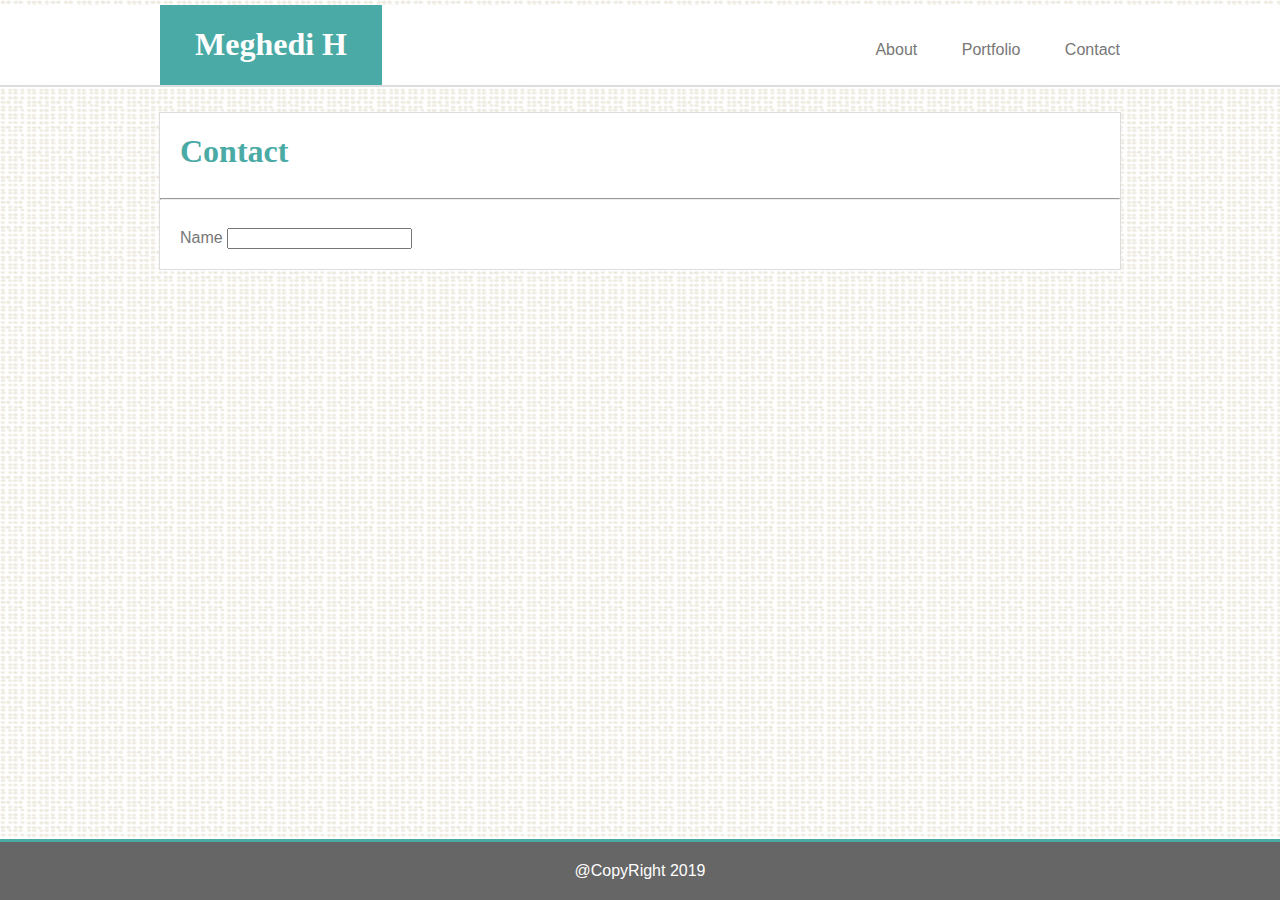
==== contact.html @ b85db4ad "adding index.html" ====
<!DOCTYPE html>
<html lang="en">

<head>
    <meta charset="UTF-8">
    <meta name="viewport" content="width=device-width, initial-scale=1.0">
    <meta http-equiv="X-UA-Compatible" content="ie=edge">
    <link rel="stylesheet" href="assets/css/style.css">
    <title>Basic Potfolio</title>
</head>

<body>
    <header>
        <div class="inside-div">
            <a class="logo">
                <h1>Meghedi H</h1>
            </a>
            <nav class="primary-nav">
                <ul>
                    <li><a href="index.html">About</a></li>
                    <li><a href="portfolio.html">Portfolio</a></li>
                    <li><a href="contact.html">Contact</a></li>
                </ul>
            </nav>
        </div>
    </header>
    <main>
        <h1>Contact</h1>
        <hr>
        <section>
           <form>
              <label for="name">Name</label>
              <input type="text" name="Name" >
           </form>
        </section>
    </main>
    <footer>@CopyRight 2019</footer>
</body>

</html>
---- assets/css/style.css ----
body{
  background-image: url(../images/bg.png);
  background-repeat: repeat;
  background-size: 400px 400px;
    width:100%;
  height:100%;
  font-family:'Arial', 'Helvetica Neue', Helvetica, sans-serif;
  color: #777777;
    margin: 0px;
    padding: 5px 0px 0px 0px;
}
a{
    color:#777777;
}
header{
    border-bottom: 2px solid #dddddd;
    background-color: #ffffff;
    clear: both;
}
header:after{
    clear: both;
}
.inside-div{
    width:960px;
    height: 80px;
    margin: 0 auto;
    text-align: center;
}


.logo{
    background-color:#4aaaa5 ;
    padding: 0px 35px;
    float:left;
}
.logo h1{
    color:#ffffff;
}
nav{
    float: right;
}
nav ul li{
    display: inline-block;
    padding: 20px;
}

nav ul li:last-child{
    padding-right: 0px;
}

nav ul li a{
    text-decoration: none;
}

h1{
    color:#4aaaa5;
    font-family: 'Georgia', Times, Times New Roman, serif;
}

main{
    margin: 0 auto;
    margin-top:25px;
    border: 1px solid #dddddd;
    background-color: #ffffff;
    width:960px;
}
/***** index *************/
p:after{
    display: block;
    content:"";
    clear: both;
}

img{
    float: left;
    width:200px;
    height: 150px;
    margin: 0 20px 20px 0;
}

main h1, section{
    padding: 20px;
    margin: 0px;
}

section{
    padding-top: 20px;
}
/*********** contact **************/

input, label{
}

footer{
    width:100%;
    background-color: #666666;
    border-top: 3px solid #4aaaa5;
    color:#ffffff;
    padding: 20px 0px;
    text-align: center;
    clear: both;
    position: fixed;
    bottom: 0px;
}
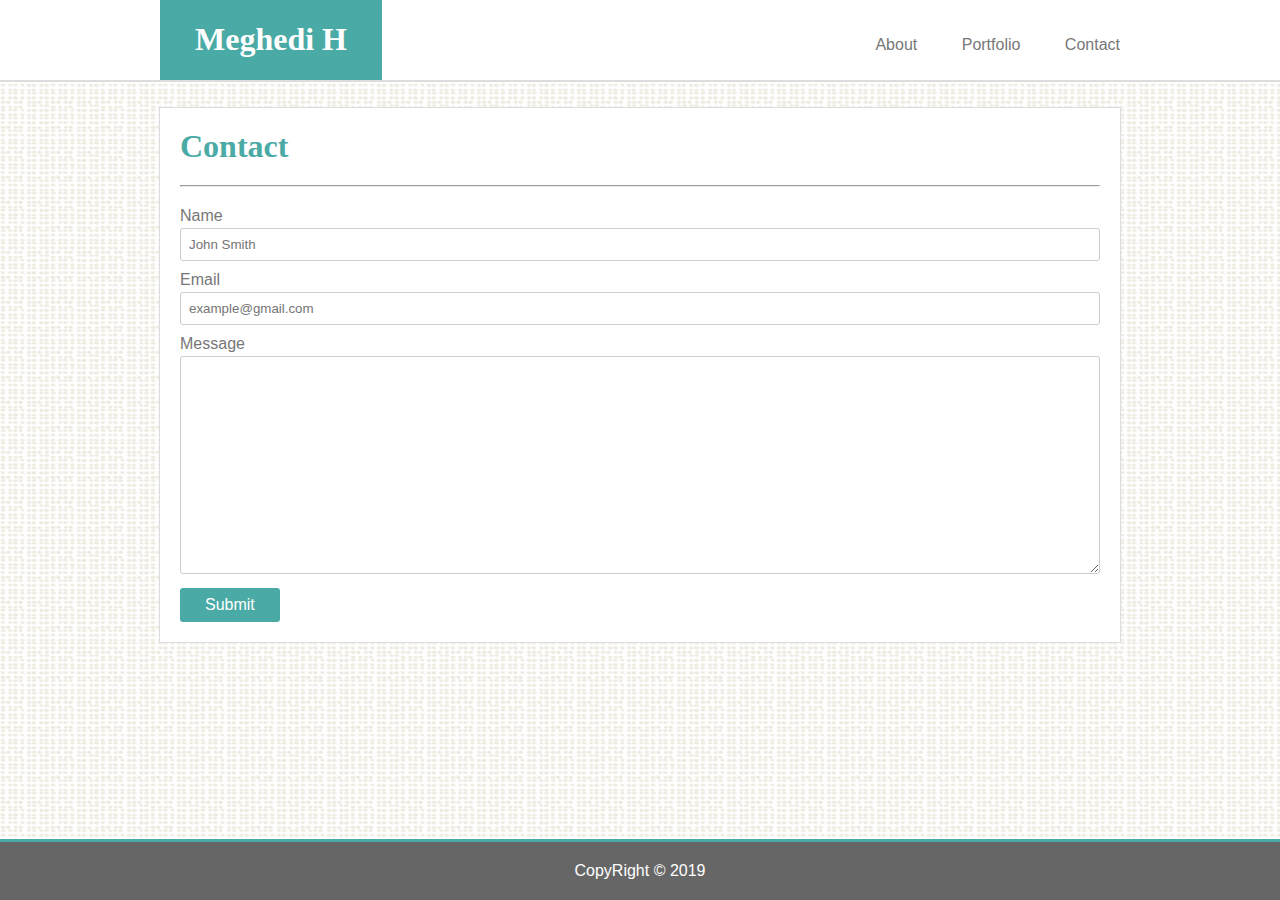
==== commit 4e14b0a0: "added index, contact and portolio html files" ====
--- a/contact.html
+++ b/contact.html
@@ -6,13 +6,13 @@
     <meta name="viewport" content="width=device-width, initial-scale=1.0">
     <meta http-equiv="X-UA-Compatible" content="ie=edge">
     <link rel="stylesheet" href="assets/css/style.css">
-    <title>Basic Potfolio</title>
+    <title>Contact</title>
 </head>
 
 <body>
     <header>
         <div class="inside-div">
-            <a class="logo">
+            <a class="logo" href="index.html">
                 <h1>Meghedi H</h1>
             </a>
             <nav class="primary-nav">
@@ -25,16 +25,29 @@
         </div>
     </header>
     <main>
-        <h1>Contact</h1>
-        <hr>
-        <section>
-           <form>
-              <label for="name">Name</label>
-              <input type="text" name="Name" >
-           </form>
+        <section class="inside-main">
+            <h1>Contact</h1>
+            <hr>
+            <div id="content">
+                <form name="contactForm" action="#">
+                    <div class="input-group">
+                        <label>Name</label>
+                        <input type="text" name="fullName" id="fullName" placeholder="John Smith">
+                    </div>
+                    <div class="input-group">
+                        <label>Email</label>
+                        <input type="email" name="email" id="email" placeholder="example@gmail.com">
+                    </div>
+                    <div class="input-group">
+                        <label>Message</label>
+                        <textarea name="message" id="message"></textarea>
+                    </div>
+                    <input type="submit" id="btnSubmit" value="Submit">
+                </form>
+            </div>
         </section>
     </main>
-    <footer>@CopyRight 2019</footer>
+    <footer>CopyRight &copy; 2019</footer>
 </body>
 
 </html>--- a/assets/css/style.css
+++ b/assets/css/style.css
@@ -7,7 +7,7 @@
   font-family:'Arial', 'Helvetica Neue', Helvetica, sans-serif;
   color: #777777;
     margin: 0px;
-    padding: 5px 0px 0px 0px;
+    padding: 0px;
 }
 a{
     color:#777777;
@@ -15,13 +15,12 @@
 header{
     border-bottom: 2px solid #dddddd;
     background-color: #ffffff;
-    clear: both;
 }
 header:after{
     clear: both;
 }
 .inside-div{
-    width:960px;
+    max-width:960px;
     height: 80px;
     margin: 0 auto;
     text-align: center;
@@ -32,10 +31,12 @@
     background-color:#4aaaa5 ;
     padding: 0px 35px;
     float:left;
+    text-decoration: none;
 }
 .logo h1{
     color:#ffffff;
 }
+/********* menu *********/
 nav{
     float: right;
 }
@@ -50,8 +51,18 @@
 
 nav ul li a{
     text-decoration: none;
+    transition: all ease 0.8s;
+    font-size: 16px;
 }
 
+nav ul li a:hover{
+    color:#4aaaa5;
+    text-decoration: underline;
+}
+ nav ul li a:active{
+     color: #4aaaa5;
+ }
+/********** main ***************/
 h1{
     color:#4aaaa5;
     font-family: 'Georgia', Times, Times New Roman, serif;
@@ -62,10 +73,10 @@
     margin-top:25px;
     border: 1px solid #dddddd;
     background-color: #ffffff;
-    width:960px;
+    max-width:960px;
 }
 /***** index *************/
-p:after{
+#content + div:after{
     display: block;
     content:"";
     clear: both;
@@ -78,19 +89,98 @@
     margin: 0 20px 20px 0;
 }
 
-main h1, section{
-    padding: 20px;
+.inside-main{
+    padding:0px 20px;
+}
+hr{
     margin: 0px;
 }
 
-section{
-    padding-top: 20px;
+
+main h1, #content{
+    padding: 20px 0px;
+    margin: 0px;
+}
+
+div#content{
+    padding: 20px 0px;
 }
 /*********** contact **************/
 
 input, label{
+    display: block;
 }
 
+label{
+    margin-bottom: 3px;
+}
+
+input:not([type=submit]), textarea{
+    width: 98%;
+}
+input, textarea{
+    padding:8px;
+    border-radius: 3px;
+    border:1px solid #ccc
+}
+textarea{
+    height: 200px;
+}
+
+.input-group{
+  margin-bottom: 10px;
+}
+
+input[type=submit]{
+    padding: 8px 25px;
+    margin-top: 10px;
+    color:#fff;
+    background-color: #4aaaa5;
+    border:none;
+    transition: all ease 0.8s;
+    font-size: 1em;
+}
+
+input[type=submit]:hover{
+    background-color: #ffffff;
+    color:#4aaaa5;
+    border: 1px solid #4aaaa5;
+    cursor: pointer;
+}
+/********* Portfolio ******/
+
+.box{
+    display: inline-block;
+    width:200px;
+    height: 150px;
+    position: relative;
+    margin: 0px 20px 30px 20px;
+    transition: all ease-in 0.8s;
+}
+
+.box img{
+    width:100%;
+    border: 0 none;
+    opacity: 0.8;
+}
+
+.box h3{
+    position: absolute;
+    bottom: 6px;
+    width:100%;
+    padding: 15px 0px;
+    text-align:center;
+    background-color: #4aaaa5;
+    color:#fff;
+    margin: 0px;
+}
+
+.box:hover{
+    box-shadow: 0px 5px 10px rgba(0, 0 , 0 , 0.5);
+}
+
+
+/********* footer ************/
 footer{
     width:100%;
     background-color: #666666;
